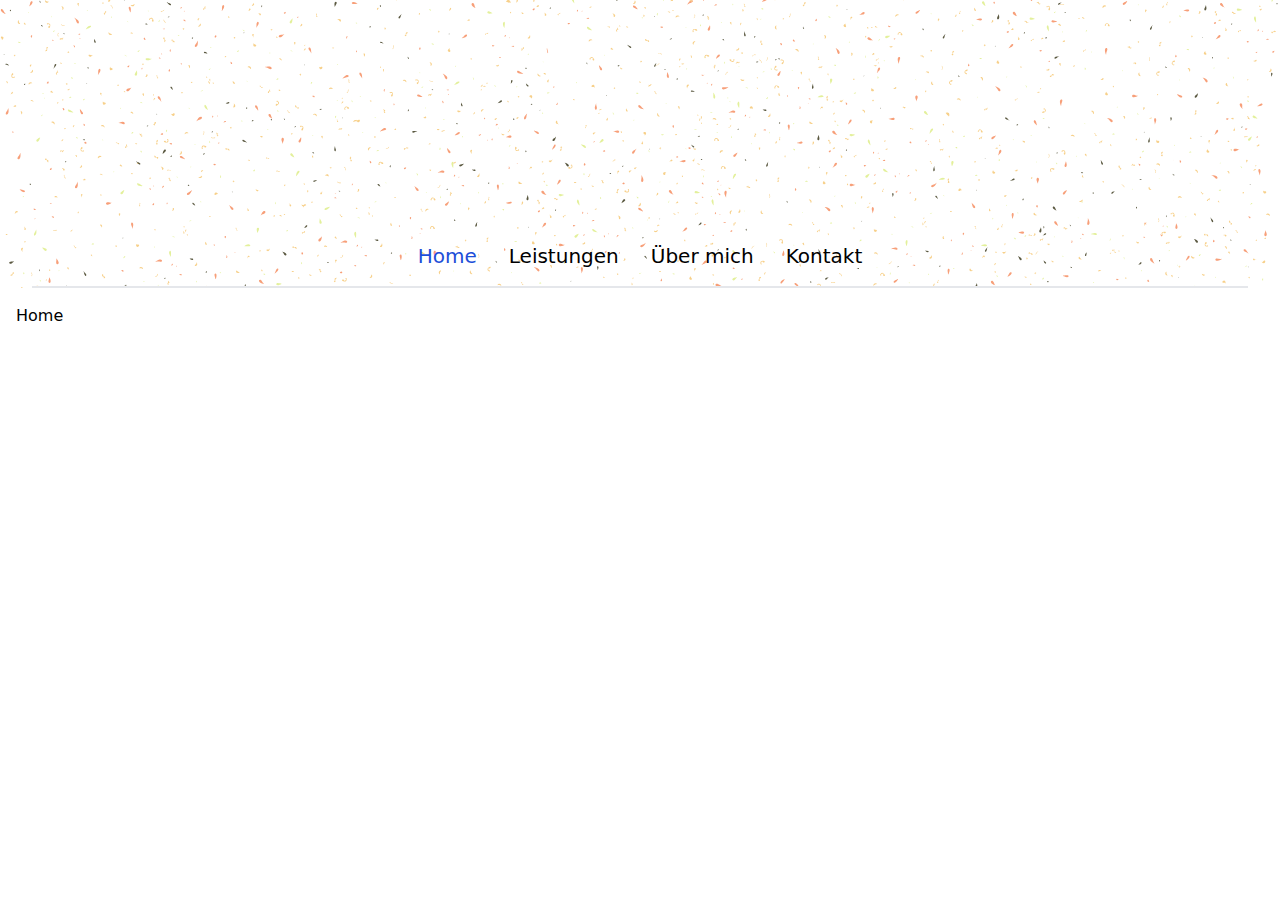
==== index.html @ 1eed4f5c "Updated repo with test page" ====
<!DOCTYPE html>
<html lang="en"><head><meta charset="UTF-8">
    <meta name="viewport" content="width=device-width, initial-scale=1.0">
    <title>Home</title>
    <link rel="stylesheet" href="css/style.css">
    <link rel="stylesheet" href="css/app.css"></head>

<body><div class="bg-[url(&#x27;/img/HeaderBackground.svg&#x27;)] bg-cover bg-no-repeat bg-center min-h-72 h-72 flex flex-col justify-end"><div class="flex flex-row justify-center gap-8 p-4 mx-8 border-b-2"><a href="/" class="text-blue-700 text-xl">Home</a>
        <a href="Leistungen" class="text-xl">Leistungen</a>
        <a href="&#xDC;berMich" class="text-xl">Über mich</a>
        <a href="Kontakt" class="text-xl">Kontakt</a></div></div>

    <main class="p-4"><h3>Home</h3></main>

    </body></html>
---- css/style.css ----
@font-face {
    font-family: pulang;
    src: url(/fonts/Pulang.ttf);
  }

  @font-face {
    font-family: superPeach;
    src: url(/fonts/SuperPeach.ttf);
  }

  @font-face {
    font-family: theAntiType;
    src: url(/fonts/TheAntiType.ttf);
  }
---- css/app.css ----
/*
! tailwindcss v3.4.3 | MIT License | https://tailwindcss.com
*/

/*
1. Prevent padding and border from affecting element width. (https://github.com/mozdevs/cssremedy/issues/4)
2. Allow adding a border to an element by just adding a border-width. (https://github.com/tailwindcss/tailwindcss/pull/116)
*/

*,
::before,
::after {
  box-sizing: border-box;
  /* 1 */
  border-width: 0;
  /* 2 */
  border-style: solid;
  /* 2 */
  border-color: #e5e7eb;
  /* 2 */
}

::before,
::after {
  --tw-content: '';
}

/*
1. Use a consistent sensible line-height in all browsers.
2. Prevent adjustments of font size after orientation changes in iOS.
3. Use a more readable tab size.
4. Use the user's configured `sans` font-family by default.
5. Use the user's configured `sans` font-feature-settings by default.
6. Use the user's configured `sans` font-variation-settings by default.
7. Disable tap highlights on iOS
*/

html,
:host {
  line-height: 1.5;
  /* 1 */
  -webkit-text-size-adjust: 100%;
  /* 2 */
  -moz-tab-size: 4;
  /* 3 */
  -o-tab-size: 4;
     tab-size: 4;
  /* 3 */
  font-family: ui-sans-serif, system-ui, sans-serif, "Apple Color Emoji", "Segoe UI Emoji", "Segoe UI Symbol", "Noto Color Emoji";
  /* 4 */
  font-feature-settings: normal;
  /* 5 */
  font-variation-settings: normal;
  /* 6 */
  -webkit-tap-highlight-color: transparent;
  /* 7 */
}

/*
1. Remove the margin in all browsers.
2. Inherit line-height from `html` so users can set them as a class directly on the `html` element.
*/

body {
  margin: 0;
  /* 1 */
  line-height: inherit;
  /* 2 */
}

/*
1. Add the correct height in Firefox.
2. Correct the inheritance of border color in Firefox. (https://bugzilla.mozilla.org/show_bug.cgi?id=190655)
3. Ensure horizontal rules are visible by default.
*/

hr {
  height: 0;
  /* 1 */
  color: inherit;
  /* 2 */
  border-top-width: 1px;
  /* 3 */
}

/*
Add the correct text decoration in Chrome, Edge, and Safari.
*/

abbr:where([title]) {
  -webkit-text-decoration: underline dotted;
          text-decoration: underline dotted;
}

/*
Remove the default font size and weight for headings.
*/

h1,
h2,
h3,
h4,
h5,
h6 {
  font-size: inherit;
  font-weight: inherit;
}

/*
Reset links to optimize for opt-in styling instead of opt-out.
*/

a {
  color: inherit;
  text-decoration: inherit;
}

/*
Add the correct font weight in Edge and Safari.
*/

b,
strong {
  font-weight: bolder;
}

/*
1. Use the user's configured `mono` font-family by default.
2. Use the user's configured `mono` font-feature-settings by default.
3. Use the user's configured `mono` font-variation-settings by default.
4. Correct the odd `em` font sizing in all browsers.
*/

code,
kbd,
samp,
pre {
  font-family: ui-monospace, SFMono-Regular, Menlo, Monaco, Consolas, "Liberation Mono", "Courier New", monospace;
  /* 1 */
  font-feature-settings: normal;
  /* 2 */
  font-variation-settings: normal;
  /* 3 */
  font-size: 1em;
  /* 4 */
}

/*
Add the correct font size in all browsers.
*/

small {
  font-size: 80%;
}

/*
Prevent `sub` and `sup` elements from affecting the line height in all browsers.
*/

sub,
sup {
  font-size: 75%;
  line-height: 0;
  position: relative;
  vertical-align: baseline;
}

sub {
  bottom: -0.25em;
}

sup {
  top: -0.5em;
}

/*
1. Remove text indentation from table contents in Chrome and Safari. (https://bugs.chromium.org/p/chromium/issues/detail?id=999088, https://bugs.webkit.org/show_bug.cgi?id=201297)
2. Correct table border color inheritance in all Chrome and Safari. (https://bugs.chromium.org/p/chromium/issues/detail?id=935729, https://bugs.webkit.org/show_bug.cgi?id=195016)
3. Remove gaps between table borders by default.
*/

table {
  text-indent: 0;
  /* 1 */
  border-color: inherit;
  /* 2 */
  border-collapse: collapse;
  /* 3 */
}

/*
1. Change the font styles in all browsers.
2. Remove the margin in Firefox and Safari.
3. Remove default padding in all browsers.
*/

button,
input,
optgroup,
select,
textarea {
  font-family: inherit;
  /* 1 */
  font-feature-settings: inherit;
  /* 1 */
  font-variation-settings: inherit;
  /* 1 */
  font-size: 100%;
  /* 1 */
  font-weight: inherit;
  /* 1 */
  line-height: inherit;
  /* 1 */
  letter-spacing: inherit;
  /* 1 */
  color: inherit;
  /* 1 */
  margin: 0;
  /* 2 */
  padding: 0;
  /* 3 */
}

/*
Remove the inheritance of text transform in Edge and Firefox.
*/

button,
select {
  text-transform: none;
}

/*
1. Correct the inability to style clickable types in iOS and Safari.
2. Remove default button styles.
*/

button,
input:where([type='button']),
input:where([type='reset']),
input:where([type='submit']) {
  -webkit-appearance: button;
  /* 1 */
  background-color: transparent;
  /* 2 */
  background-image: none;
  /* 2 */
}

/*
Use the modern Firefox focus style for all focusable elements.
*/

:-moz-focusring {
  outline: auto;
}

/*
Remove the additional `:invalid` styles in Firefox. (https://github.com/mozilla/gecko-dev/blob/2f9eacd9d3d995c937b4251a5557d95d494c9be1/layout/style/res/forms.css#L728-L737)
*/

:-moz-ui-invalid {
  box-shadow: none;
}

/*
Add the correct vertical alignment in Chrome and Firefox.
*/

progress {
  vertical-align: baseline;
}

/*
Correct the cursor style of increment and decrement buttons in Safari.
*/

::-webkit-inner-spin-button,
::-webkit-outer-spin-button {
  height: auto;
}

/*
1. Correct the odd appearance in Chrome and Safari.
2. Correct the outline style in Safari.
*/

[type='search'] {
  -webkit-appearance: textfield;
  /* 1 */
  outline-offset: -2px;
  /* 2 */
}

/*
Remove the inner padding in Chrome and Safari on macOS.
*/

::-webkit-search-decoration {
  -webkit-appearance: none;
}

/*
1. Correct the inability to style clickable types in iOS and Safari.
2. Change font properties to `inherit` in Safari.
*/

::-webkit-file-upload-button {
  -webkit-appearance: button;
  /* 1 */
  font: inherit;
  /* 2 */
}

/*
Add the correct display in Chrome and Safari.
*/

summary {
  display: list-item;
}

/*
Removes the default spacing and border for appropriate elements.
*/

blockquote,
dl,
dd,
h1,
h2,
h3,
h4,
h5,
h6,
hr,
figure,
p,
pre {
  margin: 0;
}

fieldset {
  margin: 0;
  padding: 0;
}

legend {
  padding: 0;
}

ol,
ul,
menu {
  list-style: none;
  margin: 0;
  padding: 0;
}

/*
Reset default styling for dialogs.
*/

dialog {
  padding: 0;
}

/*
Prevent resizing textareas horizontally by default.
*/

textarea {
  resize: vertical;
}

/*
1. Reset the default placeholder opacity in Firefox. (https://github.com/tailwindlabs/tailwindcss/issues/3300)
2. Set the default placeholder color to the user's configured gray 400 color.
*/

input::-moz-placeholder, textarea::-moz-placeholder {
  opacity: 1;
  /* 1 */
  color: #9ca3af;
  /* 2 */
}

input::placeholder,
textarea::placeholder {
  opacity: 1;
  /* 1 */
  color: #9ca3af;
  /* 2 */
}

/*
Set the default cursor for buttons.
*/

button,
[role="button"] {
  cursor: pointer;
}

/*
Make sure disabled buttons don't get the pointer cursor.
*/

:disabled {
  cursor: default;
}

/*
1. Make replaced elements `display: block` by default. (https://github.com/mozdevs/cssremedy/issues/14)
2. Add `vertical-align: middle` to align replaced elements more sensibly by default. (https://github.com/jensimmons/cssremedy/issues/14#issuecomment-634934210)
   This can trigger a poorly considered lint error in some tools but is included by design.
*/

img,
svg,
video,
canvas,
audio,
iframe,
embed,
object {
  display: block;
  /* 1 */
  vertical-align: middle;
  /* 2 */
}

/*
Constrain images and videos to the parent width and preserve their intrinsic aspect ratio. (https://github.com/mozdevs/cssremedy/issues/14)
*/

img,
video {
  max-width: 100%;
  height: auto;
}

/* Make elements with the HTML hidden attribute stay hidden by default */

[hidden] {
  display: none;
}

*, ::before, ::after {
  --tw-border-spacing-x: 0;
  --tw-border-spacing-y: 0;
  --tw-translate-x: 0;
  --tw-translate-y: 0;
  --tw-rotate: 0;
  --tw-skew-x: 0;
  --tw-skew-y: 0;
  --tw-scale-x: 1;
  --tw-scale-y: 1;
  --tw-pan-x:  ;
  --tw-pan-y:  ;
  --tw-pinch-zoom:  ;
  --tw-scroll-snap-strictness: proximity;
  --tw-gradient-from-position:  ;
  --tw-gradient-via-position:  ;
  --tw-gradient-to-position:  ;
  --tw-ordinal:  ;
  --tw-slashed-zero:  ;
  --tw-numeric-figure:  ;
  --tw-numeric-spacing:  ;
  --tw-numeric-fraction:  ;
  --tw-ring-inset:  ;
  --tw-ring-offset-width: 0px;
  --tw-ring-offset-color: #fff;
  --tw-ring-color: rgb(59 130 246 / 0.5);
  --tw-ring-offset-shadow: 0 0 #0000;
  --tw-ring-shadow: 0 0 #0000;
  --tw-shadow: 0 0 #0000;
  --tw-shadow-colored: 0 0 #0000;
  --tw-blur:  ;
  --tw-brightness:  ;
  --tw-contrast:  ;
  --tw-grayscale:  ;
  --tw-hue-rotate:  ;
  --tw-invert:  ;
  --tw-saturate:  ;
  --tw-sepia:  ;
  --tw-drop-shadow:  ;
  --tw-backdrop-blur:  ;
  --tw-backdrop-brightness:  ;
  --tw-backdrop-contrast:  ;
  --tw-backdrop-grayscale:  ;
  --tw-backdrop-hue-rotate:  ;
  --tw-backdrop-invert:  ;
  --tw-backdrop-opacity:  ;
  --tw-backdrop-saturate:  ;
  --tw-backdrop-sepia:  ;
  --tw-contain-size:  ;
  --tw-contain-layout:  ;
  --tw-contain-paint:  ;
  --tw-contain-style:  ;
}

::backdrop {
  --tw-border-spacing-x: 0;
  --tw-border-spacing-y: 0;
  --tw-translate-x: 0;
  --tw-translate-y: 0;
  --tw-rotate: 0;
  --tw-skew-x: 0;
  --tw-skew-y: 0;
  --tw-scale-x: 1;
  --tw-scale-y: 1;
  --tw-pan-x:  ;
  --tw-pan-y:  ;
  --tw-pinch-zoom:  ;
  --tw-scroll-snap-strictness: proximity;
  --tw-gradient-from-position:  ;
  --tw-gradient-via-position:  ;
  --tw-gradient-to-position:  ;
  --tw-ordinal:  ;
  --tw-slashed-zero:  ;
  --tw-numeric-figure:  ;
  --tw-numeric-spacing:  ;
  --tw-numeric-fraction:  ;
  --tw-ring-inset:  ;
  --tw-ring-offset-width: 0px;
  --tw-ring-offset-color: #fff;
  --tw-ring-color: rgb(59 130 246 / 0.5);
  --tw-ring-offset-shadow: 0 0 #0000;
  --tw-ring-shadow: 0 0 #0000;
  --tw-shadow: 0 0 #0000;
  --tw-shadow-colored: 0 0 #0000;
  --tw-blur:  ;
  --tw-brightness:  ;
  --tw-contrast:  ;
  --tw-grayscale:  ;
  --tw-hue-rotate:  ;
  --tw-invert:  ;
  --tw-saturate:  ;
  --tw-sepia:  ;
  --tw-drop-shadow:  ;
  --tw-backdrop-blur:  ;
  --tw-backdrop-brightness:  ;
  --tw-backdrop-contrast:  ;
  --tw-backdrop-grayscale:  ;
  --tw-backdrop-hue-rotate:  ;
  --tw-backdrop-invert:  ;
  --tw-backdrop-opacity:  ;
  --tw-backdrop-saturate:  ;
  --tw-backdrop-sepia:  ;
  --tw-contain-size:  ;
  --tw-contain-layout:  ;
  --tw-contain-paint:  ;
  --tw-contain-style:  ;
}

.mx-8 {
  margin-left: 2rem;
  margin-right: 2rem;
}

.flex {
  display: flex;
}

.h-72 {
  height: 18rem;
}

.min-h-72 {
  min-height: 18rem;
}

.flex-row {
  flex-direction: row;
}

.flex-col {
  flex-direction: column;
}

.justify-end {
  justify-content: flex-end;
}

.justify-center {
  justify-content: center;
}

.gap-8 {
  gap: 2rem;
}

.border-b-2 {
  border-bottom-width: 2px;
}

.bg-\[url\(\'\/img\/HeaderBackground\.svg\'\)\] {
  background-image: url('/img/HeaderBackground.svg');
}

.bg-cover {
  background-size: cover;
}

.bg-center {
  background-position: center;
}

.bg-no-repeat {
  background-repeat: no-repeat;
}

.p-4 {
  padding: 1rem;
}

.text-xl {
  font-size: 1.25rem;
  line-height: 1.75rem;
}

.text-blue-700 {
  --tw-text-opacity: 1;
  color: rgb(29 78 216 / var(--tw-text-opacity));
}
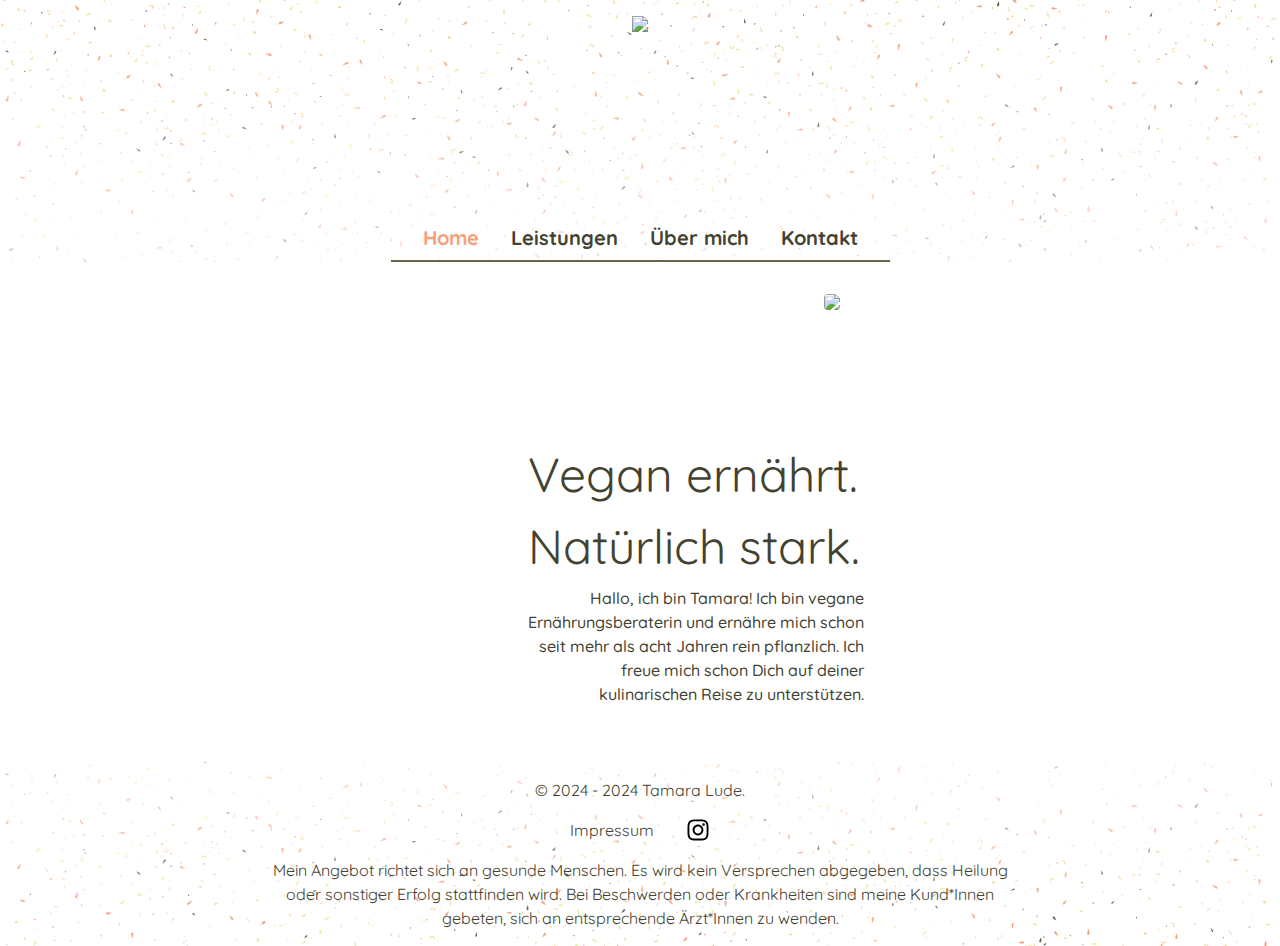
==== commit dd2b158b: "Small update. Fixes .jpeg images not working." ====
--- a/index.html
+++ b/index.html
@@ -3,13 +3,39 @@
     <meta name="viewport" content="width=device-width, initial-scale=1.0">
     <title>Home</title>
     <link rel="stylesheet" href="css/style.css">
-    <link rel="stylesheet" href="css/app.css"></head>
+    <link rel="stylesheet" href="css/app.css">
 
-<body><div class="bg-[url(&#x27;/img/HeaderBackground.svg&#x27;)] bg-cover bg-no-repeat bg-center min-h-72 h-72 flex flex-col justify-end"><div class="flex flex-row justify-center gap-8 p-4 mx-8 border-b-2"><a href="/" class="text-blue-700 text-xl">Home</a>
-        <a href="Leistungen" class="text-xl">Leistungen</a>
-        <a href="&#xDC;berMich" class="text-xl">Über mich</a>
-        <a href="Kontakt" class="text-xl">Kontakt</a></div></div>
+    <link href="https://fonts.googleapis.com/css2?family=Quicksand:wght@300..700&display=swap" rel="stylesheet">
+    <script defer src="https://cdn.jsdelivr.net/npm/alpinejs@3.x.x/dist/cdn.min.js"></script></head>
 
-    <main class="p-4"><h3>Home</h3></main>
+<body class="flex flex-col h-screen text-hptext-500"><nav x-data="{ isDrawerMenu: window.innerWidth &lt; 767, isMenuShown: false }" x-on:keydown.escape="isMenuShown = false" x-on:click.away="isMenuShown = false" x-on:resize.window.debounce.100="isDrawerMenu = window.innerWidth &lt; 640" class="bg-[linear-gradient(to_bottom,rgba(255,255,255,0.0),rgba(255,255,255,0.7)),url(&#x27;../img/HeaderBackground.svg&#x27;)] bg-cover bg-no-repeat bg-center flex flex-col justify-start items-center"><div class="flex flex-row items-start justify-between w-full px-4 py-4 sm:justify-center"><img src="img/logo_long.svg" class="h-16 pr-4 sm:hidden" style="transform-box: fill-box;">
+    <img src="img/logo_round.svg" class="hidden h-16 sm:block md:h-48 sm:h-28">
+    <button x-on:click="isMenuShown = !isMenuShown" type="button" class="sm:hidden"><svg x-show="!isMenuShown" width="24" height="24" viewBox="0,0,24,24" focusable="false" aria-hidden="true"><path d="M4 18q-.425 0-.712-.288Q3 17.425 3 17t.288-.712Q3.575 16 4 16h16q.425 0 .712.288.288.287.288.712t-.288.712Q20.425 18 20 18Zm0-5q-.425 0-.712-.288Q3 12.425 3 12t.288-.713Q3.575 11 4 11h16q.425 0 .712.287.288.288.288.713t-.288.712Q20.425 13 20 13Zm0-5q-.425 0-.712-.287Q3 7.425 3 7t.288-.713Q3.575 6 4 6h16q.425 0 .712.287Q21 6.575 21 7t-.288.713Q20.425 8 20 8Z"/></svg>
+      <svg x-show="isMenuShown" width="24" height="24" viewBox="0,0,24,24" focusable="false" aria-hidden="true"><path d="m12 13.4-4.9 4.9q-.275.275-.7.275-.425 0-.7-.275-.275-.275-.275-.7 0-.425.275-.7l4.9-4.9-4.9-4.9q-.275-.275-.275-.7 0-.425.275-.7.275-.275.7-.275.425 0 .7.275l4.9 4.9 4.9-4.9q.275-.275.7-.275.425 0 .7.275.275.275.275.7 0 .425-.275.7L13.4 12l4.9 4.9q.275.275.275.7 0 .425-.275.7-.275.275-.7.275-.425 0-.7-.275Z"/></svg></button></div>
+  <div x-bind:class="{ &#x27;hidden&#x27;: isDrawerMenu ? !isMenuShown : false }" class="flex flex-col gap-4 px-8 pb-2 mx-8 border-b-2 sm:justify-center sm:gap-8 sm:flex-row border-hptext-300"><a href="index" class="text-hpaccent-500 font-bold text-nowrap whitespacing-no-wrap text-xl hover:scale-95 transition">Home</a>
+    <a href="Leistungen" class=" font-bold text-nowrap whitespacing-no-wrap text-xl hover:scale-95 transition">Leistungen</a>
+    <a href="&#xDC;berMich" class=" font-bold text-nowrap whitespacing-no-wrap text-xl hover:scale-95 transition">&#xDC;ber mich</a>
+    <a href="Kontakt" class=" font-bold text-nowrap whitespacing-no-wrap text-xl hover:scale-95 transition">Kontakt</a></div></nav>
 
-    </body></html>+    <main class="flex flex-col items-center p-4 md:p-8 grow"><div class="flex flex-col items-start md:flex-row-reverse"><img src="img/me_home.jpg" class="object-contain max-h-[24rem] rounded">
+    <div class="bg-[url('../img/cardBorder_home.svg')] p-6 pt-4 max-w-sm bg-center bg-no-repeat ml-16 md:-mr-16 -mt-16 md:mt-32 bg-full z-10"><article><h1 class="mb-1 text-5xl leading-normal text-left">
+                Vegan ernährt.
+                <br>
+                Natürlich stark.
+            </h1>
+            <p class="font-medium text-right">
+                Hallo, ich bin Tamara! Ich bin vegane
+                Ernährungsberaterin und ernähre mich
+                schon seit mehr als acht Jahren rein
+                pflanzlich. Ich freue mich schon Dich auf
+                deiner kulinarischen Reise zu unterstützen.
+            </p></article></div></div></main>
+
+    <div class="bg-[linear-gradient(to_top,rgba(255,255,255,0.0),rgba(255,255,255,0.7)),url(&#x27;../img/HeaderBackground.svg&#x27;)] bg-cover bg-no-repeat bg-center flex flex-col justify-start items-center p-4 gap-4"><p>&#xA9; 2024 - 2024 Tamara Lude.</p>
+  <div class="flex flex-col items-center gap-2 mx-8 sm:gap-8 sm:justify-center sm:flex-row"><a href="Impressum">Impressum</a>
+    <a href="https://www.instagram.com/herbivorepower" target="_blank"><svg width="24" height="24" viewBox="0,0,448,512" focusable="false" aria-hidden="true"><path d="M224.1 141c-63.6 0-114.9 51.3-114.9 114.9s51.3 114.9 114.9 114.9S339 319.5 339 255.9 287.7 141 224.1 141zm0 189.6c-41.1 0-74.7-33.5-74.7-74.7s33.5-74.7 74.7-74.7 74.7 33.5 74.7 74.7-33.6 74.7-74.7 74.7zm146.4-194.3c0 14.9-12 26.8-26.8 26.8-14.9 0-26.8-12-26.8-26.8s12-26.8 26.8-26.8 26.8 12 26.8 26.8zm76.1 27.2c-1.7-35.9-9.9-67.7-36.2-93.9-26.2-26.2-58-34.4-93.9-36.2-37-2.1-147.9-2.1-184.9 0-35.8 1.7-67.6 9.9-93.9 36.1s-34.4 58-36.2 93.9c-2.1 37-2.1 147.9 0 184.9 1.7 35.9 9.9 67.7 36.2 93.9s58 34.4 93.9 36.2c37 2.1 147.9 2.1 184.9 0 35.9-1.7 67.7-9.9 93.9-36.2 26.2-26.2 34.4-58 36.2-93.9 2.1-37 2.1-147.8 0-184.8zM398.8 388c-7.8 19.6-22.9 34.7-42.6 42.6-29.5 11.7-99.5 9-132.1 9s-102.7 2.6-132.1-9c-19.6-7.8-34.7-22.9-42.6-42.6-11.7-29.5-9-99.5-9-132.1s-2.6-102.7 9-132.1c7.8-19.6 22.9-34.7 42.6-42.6 29.5-11.7 99.5-9 132.1-9s102.7-2.6 132.1 9c19.6 7.8 34.7 22.9 42.6 42.6 11.7 29.5 9 99.5 9 132.1s2.7 102.7-9 132.1z"/></svg></a></div>
+  <p class="max-w-screen-md text-center">
+    Mein Angebot richtet sich an gesunde Menschen. Es wird kein Versprechen abgegeben, dass Heilung oder sonstiger
+    Erfolg stattfinden wird. Bei Beschwerden oder Krankheiten sind meine Kund*Innen gebeten, sich an entsprechende
+    Ärzt*Innen zu wenden.
+  </p></div></body></html>--- a/css/app.css
+++ b/css/app.css
@@ -46,7 +46,7 @@
   -o-tab-size: 4;
      tab-size: 4;
   /* 3 */
-  font-family: ui-sans-serif, system-ui, sans-serif, "Apple Color Emoji", "Segoe UI Emoji", "Segoe UI Symbol", "Noto Color Emoji";
+  font-family: "Quicksand", ui-sans-serif, system-ui, sans-serif, "Apple Color Emoji", "Segoe UI Emoji", "Segoe UI Symbol", "Noto Color Emoji";
   /* 4 */
   font-feature-settings: normal;
   /* 5 */
@@ -444,6 +444,172 @@
 
 [hidden] {
   display: none;
+}
+
+[type='text'],[type='email'],[type='url'],[type='password'],[type='number'],[type='date'],[type='datetime-local'],[type='month'],[type='search'],[type='tel'],[type='time'],[type='week'],[multiple],textarea,select {
+  -webkit-appearance: none;
+     -moz-appearance: none;
+          appearance: none;
+  background-color: #fff;
+  border-color: #6b7280;
+  border-width: 1px;
+  border-radius: 0px;
+  padding-top: 0.5rem;
+  padding-right: 0.75rem;
+  padding-bottom: 0.5rem;
+  padding-left: 0.75rem;
+  font-size: 1rem;
+  line-height: 1.5rem;
+  --tw-shadow: 0 0 #0000;
+}
+
+[type='text']:focus, [type='email']:focus, [type='url']:focus, [type='password']:focus, [type='number']:focus, [type='date']:focus, [type='datetime-local']:focus, [type='month']:focus, [type='search']:focus, [type='tel']:focus, [type='time']:focus, [type='week']:focus, [multiple]:focus, textarea:focus, select:focus {
+  outline: 2px solid transparent;
+  outline-offset: 2px;
+  --tw-ring-inset: var(--tw-empty,/*!*/ /*!*/);
+  --tw-ring-offset-width: 0px;
+  --tw-ring-offset-color: #fff;
+  --tw-ring-color: #2563eb;
+  --tw-ring-offset-shadow: var(--tw-ring-inset) 0 0 0 var(--tw-ring-offset-width) var(--tw-ring-offset-color);
+  --tw-ring-shadow: var(--tw-ring-inset) 0 0 0 calc(1px + var(--tw-ring-offset-width)) var(--tw-ring-color);
+  box-shadow: var(--tw-ring-offset-shadow), var(--tw-ring-shadow), var(--tw-shadow);
+  border-color: #2563eb;
+}
+
+input::-moz-placeholder, textarea::-moz-placeholder {
+  color: #6b7280;
+  opacity: 1;
+}
+
+input::placeholder,textarea::placeholder {
+  color: #6b7280;
+  opacity: 1;
+}
+
+::-webkit-datetime-edit-fields-wrapper {
+  padding: 0;
+}
+
+::-webkit-date-and-time-value {
+  min-height: 1.5em;
+}
+
+::-webkit-datetime-edit,::-webkit-datetime-edit-year-field,::-webkit-datetime-edit-month-field,::-webkit-datetime-edit-day-field,::-webkit-datetime-edit-hour-field,::-webkit-datetime-edit-minute-field,::-webkit-datetime-edit-second-field,::-webkit-datetime-edit-millisecond-field,::-webkit-datetime-edit-meridiem-field {
+  padding-top: 0;
+  padding-bottom: 0;
+}
+
+select {
+  background-image: url("data:image/svg+xml,%3csvg xmlns='http://www.w3.org/2000/svg' fill='none' viewBox='0 0 20 20'%3e%3cpath stroke='%236b7280' stroke-linecap='round' stroke-linejoin='round' stroke-width='1.5' d='M6 8l4 4 4-4'/%3e%3c/svg%3e");
+  background-position: right 0.5rem center;
+  background-repeat: no-repeat;
+  background-size: 1.5em 1.5em;
+  padding-right: 2.5rem;
+  -webkit-print-color-adjust: exact;
+          print-color-adjust: exact;
+}
+
+[multiple] {
+  background-image: initial;
+  background-position: initial;
+  background-repeat: unset;
+  background-size: initial;
+  padding-right: 0.75rem;
+  -webkit-print-color-adjust: unset;
+          print-color-adjust: unset;
+}
+
+[type='checkbox'],[type='radio'] {
+  -webkit-appearance: none;
+     -moz-appearance: none;
+          appearance: none;
+  padding: 0;
+  -webkit-print-color-adjust: exact;
+          print-color-adjust: exact;
+  display: inline-block;
+  vertical-align: middle;
+  background-origin: border-box;
+  -webkit-user-select: none;
+     -moz-user-select: none;
+          user-select: none;
+  flex-shrink: 0;
+  height: 1rem;
+  width: 1rem;
+  color: #2563eb;
+  background-color: #fff;
+  border-color: #6b7280;
+  border-width: 1px;
+  --tw-shadow: 0 0 #0000;
+}
+
+[type='checkbox'] {
+  border-radius: 0px;
+}
+
+[type='radio'] {
+  border-radius: 100%;
+}
+
+[type='checkbox']:focus,[type='radio']:focus {
+  outline: 2px solid transparent;
+  outline-offset: 2px;
+  --tw-ring-inset: var(--tw-empty,/*!*/ /*!*/);
+  --tw-ring-offset-width: 2px;
+  --tw-ring-offset-color: #fff;
+  --tw-ring-color: #2563eb;
+  --tw-ring-offset-shadow: var(--tw-ring-inset) 0 0 0 var(--tw-ring-offset-width) var(--tw-ring-offset-color);
+  --tw-ring-shadow: var(--tw-ring-inset) 0 0 0 calc(2px + var(--tw-ring-offset-width)) var(--tw-ring-color);
+  box-shadow: var(--tw-ring-offset-shadow), var(--tw-ring-shadow), var(--tw-shadow);
+}
+
+[type='checkbox']:checked,[type='radio']:checked {
+  border-color: transparent;
+  background-color: currentColor;
+  background-size: 100% 100%;
+  background-position: center;
+  background-repeat: no-repeat;
+}
+
+[type='checkbox']:checked {
+  background-image: url("data:image/svg+xml,%3csvg viewBox='0 0 16 16' fill='white' xmlns='http://www.w3.org/2000/svg'%3e%3cpath d='M12.207 4.793a1 1 0 010 1.414l-5 5a1 1 0 01-1.414 0l-2-2a1 1 0 011.414-1.414L6.5 9.086l4.293-4.293a1 1 0 011.414 0z'/%3e%3c/svg%3e");
+}
+
+[type='radio']:checked {
+  background-image: url("data:image/svg+xml,%3csvg viewBox='0 0 16 16' fill='white' xmlns='http://www.w3.org/2000/svg'%3e%3ccircle cx='8' cy='8' r='3'/%3e%3c/svg%3e");
+}
+
+[type='checkbox']:checked:hover,[type='checkbox']:checked:focus,[type='radio']:checked:hover,[type='radio']:checked:focus {
+  border-color: transparent;
+  background-color: currentColor;
+}
+
+[type='checkbox']:indeterminate {
+  background-image: url("data:image/svg+xml,%3csvg xmlns='http://www.w3.org/2000/svg' fill='none' viewBox='0 0 16 16'%3e%3cpath stroke='white' stroke-linecap='round' stroke-linejoin='round' stroke-width='2' d='M4 8h8'/%3e%3c/svg%3e");
+  border-color: transparent;
+  background-color: currentColor;
+  background-size: 100% 100%;
+  background-position: center;
+  background-repeat: no-repeat;
+}
+
+[type='checkbox']:indeterminate:hover,[type='checkbox']:indeterminate:focus {
+  border-color: transparent;
+  background-color: currentColor;
+}
+
+[type='file'] {
+  background: unset;
+  border-color: inherit;
+  border-width: 0;
+  border-radius: 0;
+  padding: 0;
+  font-size: unset;
+  line-height: inherit;
+}
+
+[type='file']:focus {
+  outline: 1px solid ButtonText;
+  outline: 1px auto -webkit-focus-ring-color;
 }
 
 *, ::before, ::after {
@@ -554,21 +720,307 @@
   --tw-contain-style:  ;
 }
 
+.prose-sm {
+  font-size: 0.875rem;
+  line-height: 1.7142857;
+}
+
+.prose-sm :where(p):not(:where([class~="not-prose"] *)) {
+  margin-top: 1.1428571em;
+  margin-bottom: 1.1428571em;
+}
+
+.prose-sm :where([class~="lead"]):not(:where([class~="not-prose"] *)) {
+  font-size: 1.2857143em;
+  line-height: 1.5555556;
+  margin-top: 0.8888889em;
+  margin-bottom: 0.8888889em;
+}
+
+.prose-sm :where(blockquote):not(:where([class~="not-prose"] *)) {
+  margin-top: 1.3333333em;
+  margin-bottom: 1.3333333em;
+  padding-left: 1.1111111em;
+}
+
+.prose-sm :where(h1):not(:where([class~="not-prose"] *)) {
+  font-size: 2.1428571em;
+  margin-top: 0;
+  margin-bottom: 0.8em;
+  line-height: 1.2;
+}
+
+.prose-sm :where(h2):not(:where([class~="not-prose"] *)) {
+  font-size: 1.4285714em;
+  margin-top: 1.6em;
+  margin-bottom: 0.8em;
+  line-height: 1.4;
+}
+
+.prose-sm :where(h3):not(:where([class~="not-prose"] *)) {
+  font-size: 1.2857143em;
+  margin-top: 1.5555556em;
+  margin-bottom: 0.4444444em;
+  line-height: 1.5555556;
+}
+
+.prose-sm :where(h4):not(:where([class~="not-prose"] *)) {
+  margin-top: 1.4285714em;
+  margin-bottom: 0.5714286em;
+  line-height: 1.4285714;
+}
+
+.prose-sm :where(img):not(:where([class~="not-prose"] *)) {
+  margin-top: 1.7142857em;
+  margin-bottom: 1.7142857em;
+}
+
+.prose-sm :where(video):not(:where([class~="not-prose"] *)) {
+  margin-top: 1.7142857em;
+  margin-bottom: 1.7142857em;
+}
+
+.prose-sm :where(figure):not(:where([class~="not-prose"] *)) {
+  margin-top: 1.7142857em;
+  margin-bottom: 1.7142857em;
+}
+
+.prose-sm :where(figure > *):not(:where([class~="not-prose"] *)) {
+  margin-top: 0;
+  margin-bottom: 0;
+}
+
+.prose-sm :where(figcaption):not(:where([class~="not-prose"] *)) {
+  font-size: 0.8571429em;
+  line-height: 1.3333333;
+  margin-top: 0.6666667em;
+}
+
+.prose-sm :where(code):not(:where([class~="not-prose"] *)) {
+  font-size: 0.8571429em;
+}
+
+.prose-sm :where(h2 code):not(:where([class~="not-prose"] *)) {
+  font-size: 0.9em;
+}
+
+.prose-sm :where(h3 code):not(:where([class~="not-prose"] *)) {
+  font-size: 0.8888889em;
+}
+
+.prose-sm :where(pre):not(:where([class~="not-prose"] *)) {
+  font-size: 0.8571429em;
+  line-height: 1.6666667;
+  margin-top: 1.6666667em;
+  margin-bottom: 1.6666667em;
+  border-radius: 0.25rem;
+  padding-top: 0.6666667em;
+  padding-right: 1em;
+  padding-bottom: 0.6666667em;
+  padding-left: 1em;
+}
+
+.prose-sm :where(ol):not(:where([class~="not-prose"] *)) {
+  margin-top: 1.1428571em;
+  margin-bottom: 1.1428571em;
+  padding-left: 1.5714286em;
+}
+
+.prose-sm :where(ul):not(:where([class~="not-prose"] *)) {
+  margin-top: 1.1428571em;
+  margin-bottom: 1.1428571em;
+  padding-left: 1.5714286em;
+}
+
+.prose-sm :where(li):not(:where([class~="not-prose"] *)) {
+  margin-top: 0.2857143em;
+  margin-bottom: 0.2857143em;
+}
+
+.prose-sm :where(ol > li):not(:where([class~="not-prose"] *)) {
+  padding-left: 0.4285714em;
+}
+
+.prose-sm :where(ul > li):not(:where([class~="not-prose"] *)) {
+  padding-left: 0.4285714em;
+}
+
+.prose-sm :where(.prose > ul > li p):not(:where([class~="not-prose"] *)) {
+  margin-top: 0.5714286em;
+  margin-bottom: 0.5714286em;
+}
+
+.prose-sm :where(.prose > ul > li > *:first-child):not(:where([class~="not-prose"] *)) {
+  margin-top: 1.1428571em;
+}
+
+.prose-sm :where(.prose > ul > li > *:last-child):not(:where([class~="not-prose"] *)) {
+  margin-bottom: 1.1428571em;
+}
+
+.prose-sm :where(.prose > ol > li > *:first-child):not(:where([class~="not-prose"] *)) {
+  margin-top: 1.1428571em;
+}
+
+.prose-sm :where(.prose > ol > li > *:last-child):not(:where([class~="not-prose"] *)) {
+  margin-bottom: 1.1428571em;
+}
+
+.prose-sm :where(ul ul, ul ol, ol ul, ol ol):not(:where([class~="not-prose"] *)) {
+  margin-top: 0.5714286em;
+  margin-bottom: 0.5714286em;
+}
+
+.prose-sm :where(hr):not(:where([class~="not-prose"] *)) {
+  margin-top: 2.8571429em;
+  margin-bottom: 2.8571429em;
+}
+
+.prose-sm :where(hr + *):not(:where([class~="not-prose"] *)) {
+  margin-top: 0;
+}
+
+.prose-sm :where(h2 + *):not(:where([class~="not-prose"] *)) {
+  margin-top: 0;
+}
+
+.prose-sm :where(h3 + *):not(:where([class~="not-prose"] *)) {
+  margin-top: 0;
+}
+
+.prose-sm :where(h4 + *):not(:where([class~="not-prose"] *)) {
+  margin-top: 0;
+}
+
+.prose-sm :where(table):not(:where([class~="not-prose"] *)) {
+  font-size: 0.8571429em;
+  line-height: 1.5;
+}
+
+.prose-sm :where(thead th):not(:where([class~="not-prose"] *)) {
+  padding-right: 1em;
+  padding-bottom: 0.6666667em;
+  padding-left: 1em;
+}
+
+.prose-sm :where(thead th:first-child):not(:where([class~="not-prose"] *)) {
+  padding-left: 0;
+}
+
+.prose-sm :where(thead th:last-child):not(:where([class~="not-prose"] *)) {
+  padding-right: 0;
+}
+
+.prose-sm :where(tbody td, tfoot td):not(:where([class~="not-prose"] *)) {
+  padding-top: 0.6666667em;
+  padding-right: 1em;
+  padding-bottom: 0.6666667em;
+  padding-left: 1em;
+}
+
+.prose-sm :where(tbody td:first-child, tfoot td:first-child):not(:where([class~="not-prose"] *)) {
+  padding-left: 0;
+}
+
+.prose-sm :where(tbody td:last-child, tfoot td:last-child):not(:where([class~="not-prose"] *)) {
+  padding-right: 0;
+}
+
+.prose-sm :where(.prose > :first-child):not(:where([class~="not-prose"] *)) {
+  margin-top: 0;
+}
+
+.prose-sm :where(.prose > :last-child):not(:where([class~="not-prose"] *)) {
+  margin-bottom: 0;
+}
+
+.z-10 {
+  z-index: 10;
+}
+
 .mx-8 {
   margin-left: 2rem;
   margin-right: 2rem;
 }
 
+.-mt-16 {
+  margin-top: -4rem;
+}
+
+.mb-1 {
+  margin-bottom: 0.25rem;
+}
+
+.ml-16 {
+  margin-left: 4rem;
+}
+
+.mt-4 {
+  margin-top: 1rem;
+}
+
 .flex {
   display: flex;
 }
 
-.h-72 {
-  height: 18rem;
-}
-
-.min-h-72 {
-  min-height: 18rem;
+.hidden {
+  display: none;
+}
+
+.h-16 {
+  height: 4rem;
+}
+
+.h-24 {
+  height: 6rem;
+}
+
+.h-screen {
+  height: 100vh;
+}
+
+.max-h-\[24rem\] {
+  max-height: 24rem;
+}
+
+.max-h-\[28rem\] {
+  max-height: 28rem;
+}
+
+.w-3\/4 {
+  width: 75%;
+}
+
+.w-4 {
+  width: 1rem;
+}
+
+.w-full {
+  width: 100%;
+}
+
+.max-w-lg {
+  max-width: 32rem;
+}
+
+.max-w-none {
+  max-width: none;
+}
+
+.max-w-screen-md {
+  max-width: 768px;
+}
+
+.max-w-sm {
+  max-width: 24rem;
+}
+
+.max-w-xl {
+  max-width: 36rem;
+}
+
+.grow {
+  flex-grow: 1;
 }
 
 .flex-row {
@@ -579,30 +1031,118 @@
   flex-direction: column;
 }
 
-.justify-end {
-  justify-content: flex-end;
+.items-start {
+  align-items: flex-start;
+}
+
+.items-center {
+  align-items: center;
+}
+
+.items-stretch {
+  align-items: stretch;
+}
+
+.justify-start {
+  justify-content: flex-start;
 }
 
 .justify-center {
   justify-content: center;
 }
 
+.justify-between {
+  justify-content: space-between;
+}
+
+.gap-2 {
+  gap: 0.5rem;
+}
+
+.gap-4 {
+  gap: 1rem;
+}
+
 .gap-8 {
   gap: 2rem;
 }
 
+.space-y-1 > :not([hidden]) ~ :not([hidden]) {
+  --tw-space-y-reverse: 0;
+  margin-top: calc(0.25rem * calc(1 - var(--tw-space-y-reverse)));
+  margin-bottom: calc(0.25rem * var(--tw-space-y-reverse));
+}
+
+.overflow-hidden {
+  overflow: hidden;
+}
+
+.text-nowrap {
+  text-wrap: nowrap;
+}
+
+.rounded {
+  border-radius: 0.25rem;
+}
+
+.border {
+  border-width: 1px;
+}
+
 .border-b-2 {
   border-bottom-width: 2px;
 }
 
-.bg-\[url\(\'\/img\/HeaderBackground\.svg\'\)\] {
-  background-image: url('/img/HeaderBackground.svg');
+.border-r {
+  border-right-width: 1px;
+}
+
+.border-t {
+  border-top-width: 1px;
+}
+
+.border-hptext-300 {
+  --tw-border-opacity: 1;
+  border-color: rgb(104 101 72 / var(--tw-border-opacity));
+}
+
+.bg-hpsecondary-500 {
+  --tw-bg-opacity: 1;
+  background-color: rgb(227 240 155 / var(--tw-bg-opacity));
+}
+
+.bg-\[linear-gradient\(to_bottom\2c rgba\(255\2c 255\2c 255\2c 0\.0\)\2c rgba\(255\2c 255\2c 255\2c 0\.7\)\)\2c url\(\'\.\.\/img\/HeaderBackground\.svg\'\)\] {
+  background-image: linear-gradient(to bottom,rgba(255,255,255,0.0),rgba(255,255,255,0.7)),url('../img/HeaderBackground.svg');
+}
+
+.bg-\[linear-gradient\(to_top\2c rgba\(255\2c 255\2c 255\2c 0\.0\)\2c rgba\(255\2c 255\2c 255\2c 0\.7\)\)\2c url\(\'\.\.\/img\/HeaderBackground\.svg\'\)\] {
+  background-image: linear-gradient(to top,rgba(255,255,255,0.0),rgba(255,255,255,0.7)),url('../img/HeaderBackground.svg');
+}
+
+.bg-\[url\(\'\.\.\/img\/cardBorder_home\.svg\'\)\] {
+  background-image: url('../img/cardBorder_home.svg');
+}
+
+.bg-\[url\(\'\.\.\/img\/cardBorder_services_1\.svg\'\)\] {
+  background-image: url('../img/cardBorder_services_1.svg');
+}
+
+.bg-\[url\(\'\.\.\/img\/cardBorder_services_2\.svg\'\)\] {
+  background-image: url('../img/cardBorder_services_2.svg');
+}
+
+.bg-\[url\(\'\.\.\/img\/cardBorder_services_3\.svg\'\)\] {
+  background-image: url('../img/cardBorder_services_3.svg');
 }
 
 .bg-cover {
   background-size: cover;
 }
 
+.bg-full {
+  background-size: 100% 100%;
+}
+
 .bg-center {
   background-position: center;
 }
@@ -611,8 +1151,79 @@
   background-repeat: no-repeat;
 }
 
+.object-contain {
+  -o-object-fit: contain;
+     object-fit: contain;
+}
+
+.p-1 {
+  padding: 0.25rem;
+}
+
 .p-4 {
   padding: 1rem;
+}
+
+.p-6 {
+  padding: 1.5rem;
+}
+
+.px-4 {
+  padding-left: 1rem;
+  padding-right: 1rem;
+}
+
+.px-8 {
+  padding-left: 2rem;
+  padding-right: 2rem;
+}
+
+.py-4 {
+  padding-top: 1rem;
+  padding-bottom: 1rem;
+}
+
+.pb-2 {
+  padding-bottom: 0.5rem;
+}
+
+.pr-4 {
+  padding-right: 1rem;
+}
+
+.pt-4 {
+  padding-top: 1rem;
+}
+
+.text-left {
+  text-align: left;
+}
+
+.text-center {
+  text-align: center;
+}
+
+.text-right {
+  text-align: right;
+}
+
+.text-justify {
+  text-align: justify;
+}
+
+.text-5xl {
+  font-size: 3rem;
+  line-height: 1;
+}
+
+.text-lg {
+  font-size: 1.125rem;
+  line-height: 1.75rem;
+}
+
+.text-sm {
+  font-size: 0.875rem;
+  line-height: 1.25rem;
 }
 
 .text-xl {
@@ -620,7 +1231,761 @@
   line-height: 1.75rem;
 }
 
-.text-blue-700 {
+.font-bold {
+  font-weight: 700;
+}
+
+.font-medium {
+  font-weight: 500;
+}
+
+.leading-normal {
+  line-height: 1.5;
+}
+
+.text-hpaccent-500 {
   --tw-text-opacity: 1;
-  color: rgb(29 78 216 / var(--tw-text-opacity));
+  color: rgb(247 159 121 / var(--tw-text-opacity));
+}
+
+.text-hptext-500 {
+  --tw-text-opacity: 1;
+  color: rgb(67 66 49 / var(--tw-text-opacity));
+}
+
+.text-red-500 {
+  --tw-text-opacity: 1;
+  color: rgb(239 68 68 / var(--tw-text-opacity));
+}
+
+.transition {
+  transition-property: color, background-color, border-color, text-decoration-color, fill, stroke, opacity, box-shadow, transform, filter, -webkit-backdrop-filter;
+  transition-property: color, background-color, border-color, text-decoration-color, fill, stroke, opacity, box-shadow, transform, filter, backdrop-filter;
+  transition-property: color, background-color, border-color, text-decoration-color, fill, stroke, opacity, box-shadow, transform, filter, backdrop-filter, -webkit-backdrop-filter;
+  transition-timing-function: cubic-bezier(0.4, 0, 0.2, 1);
+  transition-duration: 150ms;
+}
+
+@media (min-width: 768px) {
+  .md\:prose {
+    color: var(--tw-prose-body);
+    max-width: 65ch;
+  }
+
+  .md\:prose :where([class~="lead"]):not(:where([class~="not-prose"] *)) {
+    color: var(--tw-prose-lead);
+    font-size: 1.25em;
+    line-height: 1.6;
+    margin-top: 1.2em;
+    margin-bottom: 1.2em;
+  }
+
+  .md\:prose :where(a):not(:where([class~="not-prose"] *)) {
+    color: var(--tw-prose-links);
+    text-decoration: underline;
+    font-weight: 500;
+  }
+
+  .md\:prose :where(strong):not(:where([class~="not-prose"] *)) {
+    color: var(--tw-prose-bold);
+    font-weight: 600;
+  }
+
+  .md\:prose :where(a strong):not(:where([class~="not-prose"] *)) {
+    color: inherit;
+  }
+
+  .md\:prose :where(blockquote strong):not(:where([class~="not-prose"] *)) {
+    color: inherit;
+  }
+
+  .md\:prose :where(thead th strong):not(:where([class~="not-prose"] *)) {
+    color: inherit;
+  }
+
+  .md\:prose :where(ol):not(:where([class~="not-prose"] *)) {
+    list-style-type: decimal;
+    margin-top: 1.25em;
+    margin-bottom: 1.25em;
+    padding-left: 1.625em;
+  }
+
+  .md\:prose :where(ol[type="A"]):not(:where([class~="not-prose"] *)) {
+    list-style-type: upper-alpha;
+  }
+
+  .md\:prose :where(ol[type="a"]):not(:where([class~="not-prose"] *)) {
+    list-style-type: lower-alpha;
+  }
+
+  .md\:prose :where(ol[type="A" s]):not(:where([class~="not-prose"] *)) {
+    list-style-type: upper-alpha;
+  }
+
+  .md\:prose :where(ol[type="a" s]):not(:where([class~="not-prose"] *)) {
+    list-style-type: lower-alpha;
+  }
+
+  .md\:prose :where(ol[type="I"]):not(:where([class~="not-prose"] *)) {
+    list-style-type: upper-roman;
+  }
+
+  .md\:prose :where(ol[type="i"]):not(:where([class~="not-prose"] *)) {
+    list-style-type: lower-roman;
+  }
+
+  .md\:prose :where(ol[type="I" s]):not(:where([class~="not-prose"] *)) {
+    list-style-type: upper-roman;
+  }
+
+  .md\:prose :where(ol[type="i" s]):not(:where([class~="not-prose"] *)) {
+    list-style-type: lower-roman;
+  }
+
+  .md\:prose :where(ol[type="1"]):not(:where([class~="not-prose"] *)) {
+    list-style-type: decimal;
+  }
+
+  .md\:prose :where(ul):not(:where([class~="not-prose"] *)) {
+    list-style-type: disc;
+    margin-top: 1.25em;
+    margin-bottom: 1.25em;
+    padding-left: 1.625em;
+  }
+
+  .md\:prose :where(ol > li):not(:where([class~="not-prose"] *))::marker {
+    font-weight: 400;
+    color: var(--tw-prose-counters);
+  }
+
+  .md\:prose :where(ul > li):not(:where([class~="not-prose"] *))::marker {
+    color: var(--tw-prose-bullets);
+  }
+
+  .md\:prose :where(hr):not(:where([class~="not-prose"] *)) {
+    border-color: var(--tw-prose-hr);
+    border-top-width: 1px;
+    margin-top: 3em;
+    margin-bottom: 3em;
+  }
+
+  .md\:prose :where(blockquote):not(:where([class~="not-prose"] *)) {
+    font-weight: 500;
+    font-style: italic;
+    color: var(--tw-prose-quotes);
+    border-left-width: 0.25rem;
+    border-left-color: var(--tw-prose-quote-borders);
+    quotes: "\201C""\201D""\2018""\2019";
+    margin-top: 1.6em;
+    margin-bottom: 1.6em;
+    padding-left: 1em;
+  }
+
+  .md\:prose :where(blockquote p:first-of-type):not(:where([class~="not-prose"] *))::before {
+    content: open-quote;
+  }
+
+  .md\:prose :where(blockquote p:last-of-type):not(:where([class~="not-prose"] *))::after {
+    content: close-quote;
+  }
+
+  .md\:prose :where(h1):not(:where([class~="not-prose"] *)) {
+    color: var(--tw-prose-headings);
+    font-weight: 800;
+    font-size: 2.25em;
+    margin-top: 0;
+    margin-bottom: 0.8888889em;
+    line-height: 1.1111111;
+  }
+
+  .md\:prose :where(h1 strong):not(:where([class~="not-prose"] *)) {
+    font-weight: 900;
+    color: inherit;
+  }
+
+  .md\:prose :where(h2):not(:where([class~="not-prose"] *)) {
+    color: var(--tw-prose-headings);
+    font-weight: 700;
+    font-size: 1.5em;
+    margin-top: 2em;
+    margin-bottom: 1em;
+    line-height: 1.3333333;
+  }
+
+  .md\:prose :where(h2 strong):not(:where([class~="not-prose"] *)) {
+    font-weight: 800;
+    color: inherit;
+  }
+
+  .md\:prose :where(h3):not(:where([class~="not-prose"] *)) {
+    color: var(--tw-prose-headings);
+    font-weight: 600;
+    font-size: 1.25em;
+    margin-top: 1.6em;
+    margin-bottom: 0.6em;
+    line-height: 1.6;
+  }
+
+  .md\:prose :where(h3 strong):not(:where([class~="not-prose"] *)) {
+    font-weight: 700;
+    color: inherit;
+  }
+
+  .md\:prose :where(h4):not(:where([class~="not-prose"] *)) {
+    color: var(--tw-prose-headings);
+    font-weight: 600;
+    margin-top: 1.5em;
+    margin-bottom: 0.5em;
+    line-height: 1.5;
+  }
+
+  .md\:prose :where(h4 strong):not(:where([class~="not-prose"] *)) {
+    font-weight: 700;
+    color: inherit;
+  }
+
+  .md\:prose :where(img):not(:where([class~="not-prose"] *)) {
+    margin-top: 2em;
+    margin-bottom: 2em;
+  }
+
+  .md\:prose :where(figure > *):not(:where([class~="not-prose"] *)) {
+    margin-top: 0;
+    margin-bottom: 0;
+  }
+
+  .md\:prose :where(figcaption):not(:where([class~="not-prose"] *)) {
+    color: var(--tw-prose-captions);
+    font-size: 0.875em;
+    line-height: 1.4285714;
+    margin-top: 0.8571429em;
+  }
+
+  .md\:prose :where(code):not(:where([class~="not-prose"] *)) {
+    color: var(--tw-prose-code);
+    font-weight: 600;
+    font-size: 0.875em;
+  }
+
+  .md\:prose :where(code):not(:where([class~="not-prose"] *))::before {
+    content: "`";
+  }
+
+  .md\:prose :where(code):not(:where([class~="not-prose"] *))::after {
+    content: "`";
+  }
+
+  .md\:prose :where(a code):not(:where([class~="not-prose"] *)) {
+    color: inherit;
+  }
+
+  .md\:prose :where(h1 code):not(:where([class~="not-prose"] *)) {
+    color: inherit;
+  }
+
+  .md\:prose :where(h2 code):not(:where([class~="not-prose"] *)) {
+    color: inherit;
+    font-size: 0.875em;
+  }
+
+  .md\:prose :where(h3 code):not(:where([class~="not-prose"] *)) {
+    color: inherit;
+    font-size: 0.9em;
+  }
+
+  .md\:prose :where(h4 code):not(:where([class~="not-prose"] *)) {
+    color: inherit;
+  }
+
+  .md\:prose :where(blockquote code):not(:where([class~="not-prose"] *)) {
+    color: inherit;
+  }
+
+  .md\:prose :where(thead th code):not(:where([class~="not-prose"] *)) {
+    color: inherit;
+  }
+
+  .md\:prose :where(pre):not(:where([class~="not-prose"] *)) {
+    color: var(--tw-prose-pre-code);
+    background-color: var(--tw-prose-pre-bg);
+    overflow-x: auto;
+    font-weight: 400;
+    font-size: 0.875em;
+    line-height: 1.7142857;
+    margin-top: 1.7142857em;
+    margin-bottom: 1.7142857em;
+    border-radius: 0.375rem;
+    padding-top: 0.8571429em;
+    padding-right: 1.1428571em;
+    padding-bottom: 0.8571429em;
+    padding-left: 1.1428571em;
+  }
+
+  .md\:prose :where(pre code):not(:where([class~="not-prose"] *)) {
+    background-color: transparent;
+    border-width: 0;
+    border-radius: 0;
+    padding: 0;
+    font-weight: inherit;
+    color: inherit;
+    font-size: inherit;
+    font-family: inherit;
+    line-height: inherit;
+  }
+
+  .md\:prose :where(pre code):not(:where([class~="not-prose"] *))::before {
+    content: none;
+  }
+
+  .md\:prose :where(pre code):not(:where([class~="not-prose"] *))::after {
+    content: none;
+  }
+
+  .md\:prose :where(table):not(:where([class~="not-prose"] *)) {
+    width: 100%;
+    table-layout: auto;
+    text-align: left;
+    margin-top: 2em;
+    margin-bottom: 2em;
+    font-size: 0.875em;
+    line-height: 1.7142857;
+  }
+
+  .md\:prose :where(thead):not(:where([class~="not-prose"] *)) {
+    border-bottom-width: 1px;
+    border-bottom-color: var(--tw-prose-th-borders);
+  }
+
+  .md\:prose :where(thead th):not(:where([class~="not-prose"] *)) {
+    color: var(--tw-prose-headings);
+    font-weight: 600;
+    vertical-align: bottom;
+    padding-right: 0.5714286em;
+    padding-bottom: 0.5714286em;
+    padding-left: 0.5714286em;
+  }
+
+  .md\:prose :where(tbody tr):not(:where([class~="not-prose"] *)) {
+    border-bottom-width: 1px;
+    border-bottom-color: var(--tw-prose-td-borders);
+  }
+
+  .md\:prose :where(tbody tr:last-child):not(:where([class~="not-prose"] *)) {
+    border-bottom-width: 0;
+  }
+
+  .md\:prose :where(tbody td):not(:where([class~="not-prose"] *)) {
+    vertical-align: baseline;
+  }
+
+  .md\:prose :where(tfoot):not(:where([class~="not-prose"] *)) {
+    border-top-width: 1px;
+    border-top-color: var(--tw-prose-th-borders);
+  }
+
+  .md\:prose :where(tfoot td):not(:where([class~="not-prose"] *)) {
+    vertical-align: top;
+  }
+
+  .md\:prose {
+    --tw-prose-body: #374151;
+    --tw-prose-headings: #111827;
+    --tw-prose-lead: #4b5563;
+    --tw-prose-links: #111827;
+    --tw-prose-bold: #111827;
+    --tw-prose-counters: #6b7280;
+    --tw-prose-bullets: #d1d5db;
+    --tw-prose-hr: #e5e7eb;
+    --tw-prose-quotes: #111827;
+    --tw-prose-quote-borders: #e5e7eb;
+    --tw-prose-captions: #6b7280;
+    --tw-prose-code: #111827;
+    --tw-prose-pre-code: #e5e7eb;
+    --tw-prose-pre-bg: #1f2937;
+    --tw-prose-th-borders: #d1d5db;
+    --tw-prose-td-borders: #e5e7eb;
+    --tw-prose-invert-body: #d1d5db;
+    --tw-prose-invert-headings: #fff;
+    --tw-prose-invert-lead: #9ca3af;
+    --tw-prose-invert-links: #fff;
+    --tw-prose-invert-bold: #fff;
+    --tw-prose-invert-counters: #9ca3af;
+    --tw-prose-invert-bullets: #4b5563;
+    --tw-prose-invert-hr: #374151;
+    --tw-prose-invert-quotes: #f3f4f6;
+    --tw-prose-invert-quote-borders: #374151;
+    --tw-prose-invert-captions: #9ca3af;
+    --tw-prose-invert-code: #fff;
+    --tw-prose-invert-pre-code: #d1d5db;
+    --tw-prose-invert-pre-bg: rgb(0 0 0 / 50%);
+    --tw-prose-invert-th-borders: #4b5563;
+    --tw-prose-invert-td-borders: #374151;
+    font-size: 1rem;
+    line-height: 1.75;
+  }
+
+  .md\:prose :where(p):not(:where([class~="not-prose"] *)) {
+    margin-top: 1.25em;
+    margin-bottom: 1.25em;
+  }
+
+  .md\:prose :where(video):not(:where([class~="not-prose"] *)) {
+    margin-top: 2em;
+    margin-bottom: 2em;
+  }
+
+  .md\:prose :where(figure):not(:where([class~="not-prose"] *)) {
+    margin-top: 2em;
+    margin-bottom: 2em;
+  }
+
+  .md\:prose :where(li):not(:where([class~="not-prose"] *)) {
+    margin-top: 0.5em;
+    margin-bottom: 0.5em;
+  }
+
+  .md\:prose :where(ol > li):not(:where([class~="not-prose"] *)) {
+    padding-left: 0.375em;
+  }
+
+  .md\:prose :where(ul > li):not(:where([class~="not-prose"] *)) {
+    padding-left: 0.375em;
+  }
+
+  .md\:prose :where(.md\:prose > ul > li p):not(:where([class~="not-prose"] *)) {
+    margin-top: 0.75em;
+    margin-bottom: 0.75em;
+  }
+
+  .md\:prose :where(.md\:prose > ul > li > *:first-child):not(:where([class~="not-prose"] *)) {
+    margin-top: 1.25em;
+  }
+
+  .md\:prose :where(.md\:prose > ul > li > *:last-child):not(:where([class~="not-prose"] *)) {
+    margin-bottom: 1.25em;
+  }
+
+  .md\:prose :where(.md\:prose > ol > li > *:first-child):not(:where([class~="not-prose"] *)) {
+    margin-top: 1.25em;
+  }
+
+  .md\:prose :where(.md\:prose > ol > li > *:last-child):not(:where([class~="not-prose"] *)) {
+    margin-bottom: 1.25em;
+  }
+
+  .md\:prose :where(ul ul, ul ol, ol ul, ol ol):not(:where([class~="not-prose"] *)) {
+    margin-top: 0.75em;
+    margin-bottom: 0.75em;
+  }
+
+  .md\:prose :where(hr + *):not(:where([class~="not-prose"] *)) {
+    margin-top: 0;
+  }
+
+  .md\:prose :where(h2 + *):not(:where([class~="not-prose"] *)) {
+    margin-top: 0;
+  }
+
+  .md\:prose :where(h3 + *):not(:where([class~="not-prose"] *)) {
+    margin-top: 0;
+  }
+
+  .md\:prose :where(h4 + *):not(:where([class~="not-prose"] *)) {
+    margin-top: 0;
+  }
+
+  .md\:prose :where(thead th:first-child):not(:where([class~="not-prose"] *)) {
+    padding-left: 0;
+  }
+
+  .md\:prose :where(thead th:last-child):not(:where([class~="not-prose"] *)) {
+    padding-right: 0;
+  }
+
+  .md\:prose :where(tbody td, tfoot td):not(:where([class~="not-prose"] *)) {
+    padding-top: 0.5714286em;
+    padding-right: 0.5714286em;
+    padding-bottom: 0.5714286em;
+    padding-left: 0.5714286em;
+  }
+
+  .md\:prose :where(tbody td:first-child, tfoot td:first-child):not(:where([class~="not-prose"] *)) {
+    padding-left: 0;
+  }
+
+  .md\:prose :where(tbody td:last-child, tfoot td:last-child):not(:where([class~="not-prose"] *)) {
+    padding-right: 0;
+  }
+
+  .md\:prose :where(.md\:prose > :first-child):not(:where([class~="not-prose"] *)) {
+    margin-top: 0;
+  }
+
+  .md\:prose :where(.md\:prose > :last-child):not(:where([class~="not-prose"] *)) {
+    margin-bottom: 0;
+  }
+
+  .prose-sm :where(.md\:prose > ul > li p):not(:where([class~="not-prose"] *)) {
+    margin-top: 0.5714286em;
+    margin-bottom: 0.5714286em;
+  }
+
+  .prose-sm :where(.md\:prose > ul > li > *:first-child):not(:where([class~="not-prose"] *)) {
+    margin-top: 1.1428571em;
+  }
+
+  .prose-sm :where(.md\:prose > ul > li > *:last-child):not(:where([class~="not-prose"] *)) {
+    margin-bottom: 1.1428571em;
+  }
+
+  .prose-sm :where(.md\:prose > ol > li > *:first-child):not(:where([class~="not-prose"] *)) {
+    margin-top: 1.1428571em;
+  }
+
+  .prose-sm :where(.md\:prose > ol > li > *:last-child):not(:where([class~="not-prose"] *)) {
+    margin-bottom: 1.1428571em;
+  }
+
+  .prose-sm :where(.md\:prose > :first-child):not(:where([class~="not-prose"] *)) {
+    margin-top: 0;
+  }
+
+  .prose-sm :where(.md\:prose > :last-child):not(:where([class~="not-prose"] *)) {
+    margin-bottom: 0;
+  }
+
+  .prose-base :where(.md\:prose > ul > li p):not(:where([class~="not-prose"] *)) {
+    margin-top: 0.75em;
+    margin-bottom: 0.75em;
+  }
+
+  .prose-base :where(.md\:prose > ul > li > *:first-child):not(:where([class~="not-prose"] *)) {
+    margin-top: 1.25em;
+  }
+
+  .prose-base :where(.md\:prose > ul > li > *:last-child):not(:where([class~="not-prose"] *)) {
+    margin-bottom: 1.25em;
+  }
+
+  .prose-base :where(.md\:prose > ol > li > *:first-child):not(:where([class~="not-prose"] *)) {
+    margin-top: 1.25em;
+  }
+
+  .prose-base :where(.md\:prose > ol > li > *:last-child):not(:where([class~="not-prose"] *)) {
+    margin-bottom: 1.25em;
+  }
+
+  .prose-base :where(.md\:prose > :first-child):not(:where([class~="not-prose"] *)) {
+    margin-top: 0;
+  }
+
+  .prose-base :where(.md\:prose > :last-child):not(:where([class~="not-prose"] *)) {
+    margin-bottom: 0;
+  }
+
+  .prose-lg :where(.md\:prose > ul > li p):not(:where([class~="not-prose"] *)) {
+    margin-top: 0.8888889em;
+    margin-bottom: 0.8888889em;
+  }
+
+  .prose-lg :where(.md\:prose > ul > li > *:first-child):not(:where([class~="not-prose"] *)) {
+    margin-top: 1.3333333em;
+  }
+
+  .prose-lg :where(.md\:prose > ul > li > *:last-child):not(:where([class~="not-prose"] *)) {
+    margin-bottom: 1.3333333em;
+  }
+
+  .prose-lg :where(.md\:prose > ol > li > *:first-child):not(:where([class~="not-prose"] *)) {
+    margin-top: 1.3333333em;
+  }
+
+  .prose-lg :where(.md\:prose > ol > li > *:last-child):not(:where([class~="not-prose"] *)) {
+    margin-bottom: 1.3333333em;
+  }
+
+  .prose-lg :where(.md\:prose > :first-child):not(:where([class~="not-prose"] *)) {
+    margin-top: 0;
+  }
+
+  .prose-lg :where(.md\:prose > :last-child):not(:where([class~="not-prose"] *)) {
+    margin-bottom: 0;
+  }
+
+  .prose-xl :where(.md\:prose > ul > li p):not(:where([class~="not-prose"] *)) {
+    margin-top: 0.8em;
+    margin-bottom: 0.8em;
+  }
+
+  .prose-xl :where(.md\:prose > ul > li > *:first-child):not(:where([class~="not-prose"] *)) {
+    margin-top: 1.2em;
+  }
+
+  .prose-xl :where(.md\:prose > ul > li > *:last-child):not(:where([class~="not-prose"] *)) {
+    margin-bottom: 1.2em;
+  }
+
+  .prose-xl :where(.md\:prose > ol > li > *:first-child):not(:where([class~="not-prose"] *)) {
+    margin-top: 1.2em;
+  }
+
+  .prose-xl :where(.md\:prose > ol > li > *:last-child):not(:where([class~="not-prose"] *)) {
+    margin-bottom: 1.2em;
+  }
+
+  .prose-xl :where(.md\:prose > :first-child):not(:where([class~="not-prose"] *)) {
+    margin-top: 0;
+  }
+
+  .prose-xl :where(.md\:prose > :last-child):not(:where([class~="not-prose"] *)) {
+    margin-bottom: 0;
+  }
+
+  .prose-2xl :where(.md\:prose > ul > li p):not(:where([class~="not-prose"] *)) {
+    margin-top: 0.8333333em;
+    margin-bottom: 0.8333333em;
+  }
+
+  .prose-2xl :where(.md\:prose > ul > li > *:first-child):not(:where([class~="not-prose"] *)) {
+    margin-top: 1.3333333em;
+  }
+
+  .prose-2xl :where(.md\:prose > ul > li > *:last-child):not(:where([class~="not-prose"] *)) {
+    margin-bottom: 1.3333333em;
+  }
+
+  .prose-2xl :where(.md\:prose > ol > li > *:first-child):not(:where([class~="not-prose"] *)) {
+    margin-top: 1.3333333em;
+  }
+
+  .prose-2xl :where(.md\:prose > ol > li > *:last-child):not(:where([class~="not-prose"] *)) {
+    margin-bottom: 1.3333333em;
+  }
+
+  .prose-2xl :where(.md\:prose > :first-child):not(:where([class~="not-prose"] *)) {
+    margin-top: 0;
+  }
+
+  .prose-2xl :where(.md\:prose > :last-child):not(:where([class~="not-prose"] *)) {
+    margin-bottom: 0;
+  }
+}
+
+.hover\:scale-95:hover {
+  --tw-scale-x: .95;
+  --tw-scale-y: .95;
+  transform: translate(var(--tw-translate-x), var(--tw-translate-y)) rotate(var(--tw-rotate)) skewX(var(--tw-skew-x)) skewY(var(--tw-skew-y)) scaleX(var(--tw-scale-x)) scaleY(var(--tw-scale-y));
+}
+
+.hover\:bg-hpsecondary-400:hover {
+  --tw-bg-opacity: 1;
+  background-color: rgb(243 248 207 / var(--tw-bg-opacity));
+}
+
+.hover\:fill-hpaccent-500:hover {
+  fill: #f79f79;
+}
+
+@media (min-width: 640px) {
+  .sm\:block {
+    display: block;
+  }
+
+  .sm\:hidden {
+    display: none;
+  }
+
+  .sm\:h-16 {
+    height: 4rem;
+  }
+
+  .sm\:h-28 {
+    height: 7rem;
+  }
+
+  .sm\:w-3\/4 {
+    width: 75%;
+  }
+
+  .sm\:w-6 {
+    width: 1.5rem;
+  }
+
+  .sm\:max-w-\[500px\] {
+    max-width: 500px;
+  }
+
+  .sm\:flex-row {
+    flex-direction: row;
+  }
+
+  .sm\:justify-center {
+    justify-content: center;
+  }
+
+  .sm\:gap-8 {
+    gap: 2rem;
+  }
+
+  .sm\:border-x {
+    border-left-width: 1px;
+    border-right-width: 1px;
+  }
+
+  .sm\:border-t-0 {
+    border-top-width: 0px;
+  }
+
+  .sm\:px-4 {
+    padding-left: 1rem;
+    padding-right: 1rem;
+  }
+}
+
+@media (min-width: 768px) {
+  .md\:-mr-16 {
+    margin-right: -4rem;
+  }
+
+  .md\:mt-32 {
+    margin-top: 8rem;
+  }
+
+  .md\:h-48 {
+    height: 12rem;
+  }
+
+  .md\:max-w-none {
+    max-width: none;
+  }
+
+  .md\:flex-row {
+    flex-direction: row;
+  }
+
+  .md\:flex-row-reverse {
+    flex-direction: row-reverse;
+  }
+
+  .md\:items-start {
+    align-items: flex-start;
+  }
+
+  .md\:gap-4 {
+    gap: 1rem;
+  }
+
+  .md\:p-8 {
+    padding: 2rem;
+  }
+}
+
+@media (min-width: 1024px) {
+  .lg\:flex-row {
+    flex-direction: row;
+  }
+
+  .lg\:items-start {
+    align-items: flex-start;
+  }
 }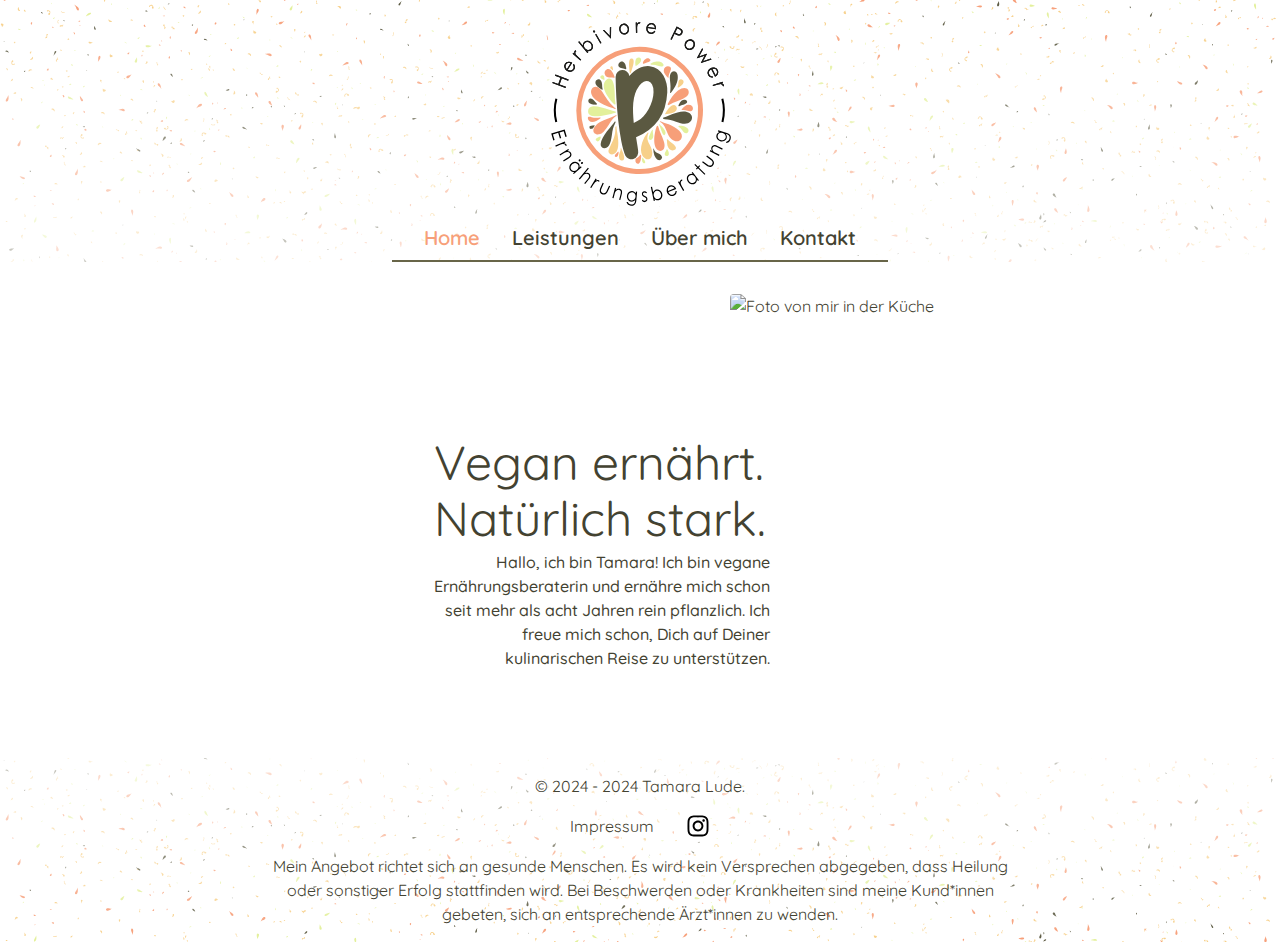
==== commit 958a3f56: "Small text fixes." ====
--- a/index.html
+++ b/index.html
@@ -2,40 +2,43 @@
 <html lang="en"><head><meta charset="UTF-8">
     <meta name="viewport" content="width=device-width, initial-scale=1.0">
     <title>Home</title>
+    <link rel="icon" type="image/svg+xml" href="img/favicon.svg">
+    <link rel="icon" type="image/png" href="img/favicon.png">
     <link rel="stylesheet" href="css/style.css">
     <link rel="stylesheet" href="css/app.css">
 
     <link href="https://fonts.googleapis.com/css2?family=Quicksand:wght@300..700&display=swap" rel="stylesheet">
     <script defer src="https://cdn.jsdelivr.net/npm/alpinejs@3.x.x/dist/cdn.min.js"></script></head>
 
-<body class="flex flex-col h-screen text-hptext-500"><nav x-data="{ isDrawerMenu: window.innerWidth &lt; 767, isMenuShown: false }" x-on:keydown.escape="isMenuShown = false" x-on:click.away="isMenuShown = false" x-on:resize.window.debounce.100="isDrawerMenu = window.innerWidth &lt; 640" class="bg-[linear-gradient(to_bottom,rgba(255,255,255,0.0),rgba(255,255,255,0.7)),url(&#x27;../img/HeaderBackground.svg&#x27;)] bg-cover bg-no-repeat bg-center flex flex-col justify-start items-center"><div class="flex flex-row items-start justify-between w-full px-4 py-4 sm:justify-center"><img src="img/logo_long.svg" class="h-16 pr-4 sm:hidden" style="transform-box: fill-box;">
-    <img src="img/logo_round.svg" class="hidden h-16 sm:block md:h-48 sm:h-28">
-    <button x-on:click="isMenuShown = !isMenuShown" type="button" class="sm:hidden"><svg x-show="!isMenuShown" width="24" height="24" viewBox="0,0,24,24" focusable="false" aria-hidden="true"><path d="M4 18q-.425 0-.712-.288Q3 17.425 3 17t.288-.712Q3.575 16 4 16h16q.425 0 .712.288.288.287.288.712t-.288.712Q20.425 18 20 18Zm0-5q-.425 0-.712-.288Q3 12.425 3 12t.288-.713Q3.575 11 4 11h16q.425 0 .712.287.288.288.288.713t-.288.712Q20.425 13 20 13Zm0-5q-.425 0-.712-.287Q3 7.425 3 7t.288-.713Q3.575 6 4 6h16q.425 0 .712.287Q21 6.575 21 7t-.288.713Q20.425 8 20 8Z"/></svg>
+<body class="flex flex-col h-screen text-hptext-500"><nav x-data="{ isDrawerMenu: window.innerWidth &lt; 767, isMenuShown: false }" x-on:keydown.escape="isMenuShown = false" x-on:click.away="isMenuShown = false" x-on:resize.window.debounce.100="isDrawerMenu = window.innerWidth &lt; 640" class="bg-[linear-gradient(to_bottom,rgba(255,255,255,0.0),rgba(255,255,255,0.7)),url(&#x27;../img/HeaderBackground.svg&#x27;)] bg-cover bg-no-repeat bg-center flex flex-col justify-start items-center"><div class="flex flex-row items-start justify-between w-full px-4 py-4 sm:justify-center"><img src="img/logo_long.svg" alt="logo" class="pr-4 max-h-16 sm:hidden" style="transform-box: fill-box;">
+    <img src="img/logo_round.svg" alt="logo" class="hidden h-16 sm:block md:h-48 sm:h-28">
+    <button x-on:click="isMenuShown = !isMenuShown" type="button" aria-label="Toggle menu" class="sm:hidden"><svg x-show="!isMenuShown" width="24" height="24" viewBox="0,0,24,24" focusable="false" aria-hidden="true"><path d="M4 18q-.425 0-.712-.288Q3 17.425 3 17t.288-.712Q3.575 16 4 16h16q.425 0 .712.288.288.287.288.712t-.288.712Q20.425 18 20 18Zm0-5q-.425 0-.712-.288Q3 12.425 3 12t.288-.713Q3.575 11 4 11h16q.425 0 .712.287.288.288.288.713t-.288.712Q20.425 13 20 13Zm0-5q-.425 0-.712-.287Q3 7.425 3 7t.288-.713Q3.575 6 4 6h16q.425 0 .712.287Q21 6.575 21 7t-.288.713Q20.425 8 20 8Z"/></svg>
       <svg x-show="isMenuShown" width="24" height="24" viewBox="0,0,24,24" focusable="false" aria-hidden="true"><path d="m12 13.4-4.9 4.9q-.275.275-.7.275-.425 0-.7-.275-.275-.275-.275-.7 0-.425.275-.7l4.9-4.9-4.9-4.9q-.275-.275-.275-.7 0-.425.275-.7.275-.275.7-.275.425 0 .7.275l4.9 4.9 4.9-4.9q.275-.275.7-.275.425 0 .7.275.275.275.275.7 0 .425-.275.7L13.4 12l4.9 4.9q.275.275.275.7 0 .425-.275.7-.275.275-.7.275-.425 0-.7-.275Z"/></svg></button></div>
-  <div x-bind:class="{ &#x27;hidden&#x27;: isDrawerMenu ? !isMenuShown : false }" class="flex flex-col gap-4 px-8 pb-2 mx-8 border-b-2 sm:justify-center sm:gap-8 sm:flex-row border-hptext-300"><a href="index" class="text-hpaccent-500 font-bold text-nowrap whitespacing-no-wrap text-xl hover:scale-95 transition">Home</a>
-    <a href="Leistungen" class=" font-bold text-nowrap whitespacing-no-wrap text-xl hover:scale-95 transition">Leistungen</a>
-    <a href="&#xDC;berMich" class=" font-bold text-nowrap whitespacing-no-wrap text-xl hover:scale-95 transition">&#xDC;ber mich</a>
-    <a href="Kontakt" class=" font-bold text-nowrap whitespacing-no-wrap text-xl hover:scale-95 transition">Kontakt</a></div></nav>
+  <div x-bind:class="{ &#x27;hidden&#x27;: isDrawerMenu ? !isMenuShown : false }" class="flex flex-col gap-4 px-8 pb-2 mx-8 border-b-2 sm:justify-center sm:gap-8 sm:flex-row border-hptext-300"><a href="index" class="text-hpaccent-500 font-semibold text-nowrap whitespacing-no-wrap text-xl hover:scale-95 transition">Home</a>
+    <a href="Leistungen" class=" font-semibold text-nowrap whitespacing-no-wrap text-xl hover:scale-95 transition">Leistungen</a>
+    <a href="&#xDC;berMich" class=" font-semibold text-nowrap whitespacing-no-wrap text-xl hover:scale-95 transition">&#xDC;ber mich</a>
+    <a href="Kontakt" class=" font-semibold text-nowrap whitespacing-no-wrap text-xl hover:scale-95 transition">Kontakt</a></div></nav>
 
-    <main class="flex flex-col items-center p-4 md:p-8 grow"><div class="flex flex-col items-start md:flex-row-reverse"><img src="img/me_home.jpg" class="object-contain max-h-[24rem] rounded">
-    <div class="bg-[url('../img/cardBorder_home.svg')] p-6 pt-4 max-w-sm bg-center bg-no-repeat ml-16 md:-mr-16 -mt-16 md:mt-32 bg-full z-10"><article><h1 class="mb-1 text-5xl leading-normal text-left">
+    <main class="flex flex-col items-center p-4 pb-16 md:p-8 md:pb-16 grow"><div class="flex flex-col items-start md:flex-row-reverse"><img src="img/me_home.jpg" alt="Foto von mir in der Küche" class="object-contain max-h-[24rem] rounded">
+    <div class="bg-[url('../img/cardBorder_home.svg')] p-6 pt-4 max-w-sm bg-center bg-no-repeat ml-16 md:-mr-16 -mt-16 md:mt-32 bg-full z-10"><article><h1 class="mb-2 text-5xl text-left">
                 Vegan ernährt.
-                <br>
+            </h1>
+            <h2 class="mb-2 text-5xl text-left">
                 Natürlich stark.
-            </h1>
+            </h2>
             <p class="font-medium text-right">
                 Hallo, ich bin Tamara! Ich bin vegane
                 Ernährungsberaterin und ernähre mich
                 schon seit mehr als acht Jahren rein
-                pflanzlich. Ich freue mich schon Dich auf
-                deiner kulinarischen Reise zu unterstützen.
+                pflanzlich. Ich freue mich schon, Dich auf
+                Deiner kulinarischen Reise zu unterstützen.
             </p></article></div></div></main>
 
     <div class="bg-[linear-gradient(to_top,rgba(255,255,255,0.0),rgba(255,255,255,0.7)),url(&#x27;../img/HeaderBackground.svg&#x27;)] bg-cover bg-no-repeat bg-center flex flex-col justify-start items-center p-4 gap-4"><p>&#xA9; 2024 - 2024 Tamara Lude.</p>
-  <div class="flex flex-col items-center gap-2 mx-8 sm:gap-8 sm:justify-center sm:flex-row"><a href="Impressum">Impressum</a>
-    <a href="https://www.instagram.com/herbivorepower" target="_blank"><svg width="24" height="24" viewBox="0,0,448,512" focusable="false" aria-hidden="true"><path d="M224.1 141c-63.6 0-114.9 51.3-114.9 114.9s51.3 114.9 114.9 114.9S339 319.5 339 255.9 287.7 141 224.1 141zm0 189.6c-41.1 0-74.7-33.5-74.7-74.7s33.5-74.7 74.7-74.7 74.7 33.5 74.7 74.7-33.6 74.7-74.7 74.7zm146.4-194.3c0 14.9-12 26.8-26.8 26.8-14.9 0-26.8-12-26.8-26.8s12-26.8 26.8-26.8 26.8 12 26.8 26.8zm76.1 27.2c-1.7-35.9-9.9-67.7-36.2-93.9-26.2-26.2-58-34.4-93.9-36.2-37-2.1-147.9-2.1-184.9 0-35.8 1.7-67.6 9.9-93.9 36.1s-34.4 58-36.2 93.9c-2.1 37-2.1 147.9 0 184.9 1.7 35.9 9.9 67.7 36.2 93.9s58 34.4 93.9 36.2c37 2.1 147.9 2.1 184.9 0 35.9-1.7 67.7-9.9 93.9-36.2 26.2-26.2 34.4-58 36.2-93.9 2.1-37 2.1-147.8 0-184.8zM398.8 388c-7.8 19.6-22.9 34.7-42.6 42.6-29.5 11.7-99.5 9-132.1 9s-102.7 2.6-132.1-9c-19.6-7.8-34.7-22.9-42.6-42.6-11.7-29.5-9-99.5-9-132.1s-2.6-102.7 9-132.1c7.8-19.6 22.9-34.7 42.6-42.6 29.5-11.7 99.5-9 132.1-9s102.7-2.6 132.1 9c19.6 7.8 34.7 22.9 42.6 42.6 11.7 29.5 9 99.5 9 132.1s2.7 102.7-9 132.1z"/></svg></a></div>
+  <div class="flex flex-col items-center gap-2 mx-8 sm:gap-8 sm:justify-center sm:flex-row"><a class="no-underline hover:underline cursor-pointer " href="Impressum">Impressum</a>
+    <a href="https://www.instagram.com/herbivorepower" title="instagram" target="_blank" class="transition hover:fill-hpaccent-500"><svg width="24" height="24" viewBox="0,0,448,512" focusable="false" aria-hidden="true"><path d="M224.1 141c-63.6 0-114.9 51.3-114.9 114.9s51.3 114.9 114.9 114.9S339 319.5 339 255.9 287.7 141 224.1 141zm0 189.6c-41.1 0-74.7-33.5-74.7-74.7s33.5-74.7 74.7-74.7 74.7 33.5 74.7 74.7-33.6 74.7-74.7 74.7zm146.4-194.3c0 14.9-12 26.8-26.8 26.8-14.9 0-26.8-12-26.8-26.8s12-26.8 26.8-26.8 26.8 12 26.8 26.8zm76.1 27.2c-1.7-35.9-9.9-67.7-36.2-93.9-26.2-26.2-58-34.4-93.9-36.2-37-2.1-147.9-2.1-184.9 0-35.8 1.7-67.6 9.9-93.9 36.1s-34.4 58-36.2 93.9c-2.1 37-2.1 147.9 0 184.9 1.7 35.9 9.9 67.7 36.2 93.9s58 34.4 93.9 36.2c37 2.1 147.9 2.1 184.9 0 35.9-1.7 67.7-9.9 93.9-36.2 26.2-26.2 34.4-58 36.2-93.9 2.1-37 2.1-147.8 0-184.8zM398.8 388c-7.8 19.6-22.9 34.7-42.6 42.6-29.5 11.7-99.5 9-132.1 9s-102.7 2.6-132.1-9c-19.6-7.8-34.7-22.9-42.6-42.6-11.7-29.5-9-99.5-9-132.1s-2.6-102.7 9-132.1c7.8-19.6 22.9-34.7 42.6-42.6 29.5-11.7 99.5-9 132.1-9s102.7-2.6 132.1 9c19.6 7.8 34.7 22.9 42.6 42.6 11.7 29.5 9 99.5 9 132.1s2.7 102.7-9 132.1z"/></svg></a></div>
   <p class="max-w-screen-md text-center">
     Mein Angebot richtet sich an gesunde Menschen. Es wird kein Versprechen abgegeben, dass Heilung oder sonstiger
-    Erfolg stattfinden wird. Bei Beschwerden oder Krankheiten sind meine Kund*Innen gebeten, sich an entsprechende
-    Ärzt*Innen zu wenden.
+    Erfolg stattfinden wird. Bei Beschwerden oder Krankheiten sind meine Kund*innen gebeten, sich an entsprechende
+    Ärzt*innen zu wenden.
   </p></div></body></html>--- a/css/app.css
+++ b/css/app.css
@@ -951,6 +951,18 @@
   margin-bottom: 0.25rem;
 }
 
+.mb-2 {
+  margin-bottom: 0.5rem;
+}
+
+.mb-4 {
+  margin-bottom: 1rem;
+}
+
+.mb-8 {
+  margin-bottom: 2rem;
+}
+
 .ml-16 {
   margin-left: 4rem;
 }
@@ -979,6 +991,10 @@
   height: 100vh;
 }
 
+.max-h-16 {
+  max-height: 4rem;
+}
+
 .max-h-\[24rem\] {
   max-height: 24rem;
 }
@@ -1021,6 +1037,10 @@
 
 .grow {
   flex-grow: 1;
+}
+
+.cursor-pointer {
+  cursor: pointer;
 }
 
 .flex-row {
@@ -1183,6 +1203,10 @@
   padding-bottom: 1rem;
 }
 
+.pb-16 {
+  padding-bottom: 4rem;
+}
+
 .pb-2 {
   padding-bottom: 0.5rem;
 }
@@ -1209,6 +1233,11 @@
 
 .text-justify {
   text-align: justify;
+}
+
+.text-2xl {
+  font-size: 1.5rem;
+  line-height: 2rem;
 }
 
 .text-5xl {
@@ -1239,6 +1268,14 @@
   font-weight: 500;
 }
 
+.font-semibold {
+  font-weight: 600;
+}
+
+.italic {
+  font-style: italic;
+}
+
 .leading-normal {
   line-height: 1.5;
 }
@@ -1256,6 +1293,10 @@
 .text-red-500 {
   --tw-text-opacity: 1;
   color: rgb(239 68 68 / var(--tw-text-opacity));
+}
+
+.no-underline {
+  text-decoration-line: none;
 }
 
 .transition {
@@ -1886,6 +1927,10 @@
   fill: #f79f79;
 }
 
+.hover\:underline:hover {
+  text-decoration-line: underline;
+}
+
 @media (min-width: 640px) {
   .sm\:block {
     display: block;
@@ -1978,6 +2023,14 @@
   .md\:p-8 {
     padding: 2rem;
   }
+
+  .md\:pb-16 {
+    padding-bottom: 4rem;
+  }
+
+  .md\:text-justify {
+    text-align: justify;
+  }
 }
 
 @media (min-width: 1024px) {
